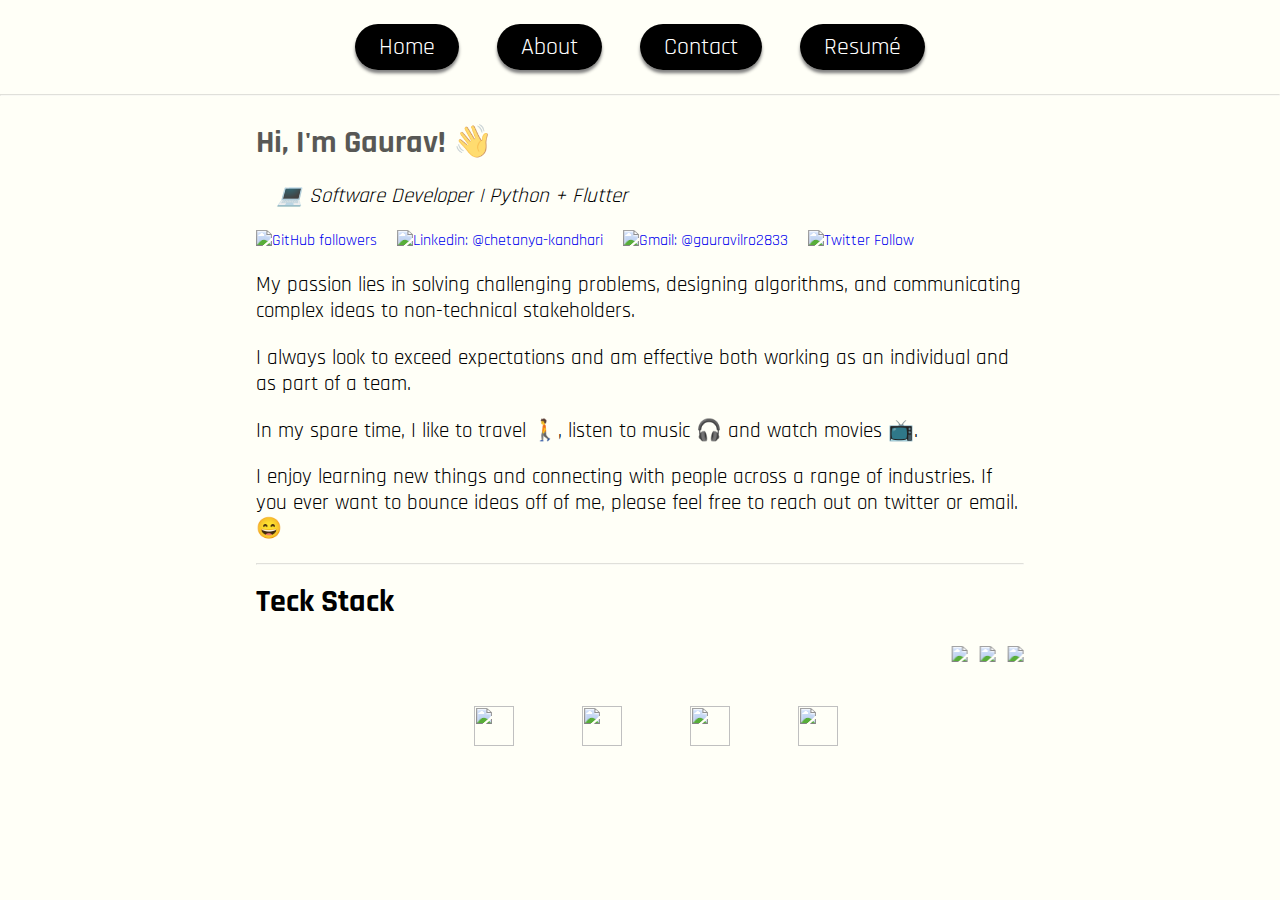
==== about.html @ f5dddbf3 "Initial Commit" ====
<!DOCTYPE html>
<html lang="en">

<head>
    <meta charset="UTF-8" />
    <meta http-equiv="X-UA-Compatible" content="IE=edge" />
    <meta name="viewport" content="width=device-width, initial-scale=1.0" />
    <title>Gaurav Agrawal</title>
    <link rel="stylesheet" href="style.css" />
    <link rel="preconnect" href="https://fonts.googleapis.com" />
    <link rel="preconnect" href="https://fonts.gstatic.com" crossorigin />
    <link href="https://fonts.googleapis.com/css2?family=Inter:wght@100&family=Rajdhani:wght@500&display=swap"
        rel="stylesheet" />
</head>

<body>
    <div class="nav_bar">
        <a class="content" href="index.html">Home</a>
        <a class="content" id="about" href="about.html">About</a>
        <a class="content" id="con" href="contact.html">Contact</a>
        <a class="content" href="assests/Resume.pdf" download>Resumé</a>
    </div>

    <hr class="line" />

    <div class="about_body">
        <div id="greet">
            <h1>Hi, I'm Gaurav! &#128075;</h1>
        </div>
        <div id="about_role">
            <p>&emsp;&#128187; Software Developer | Python + Flutter</p>
        </div>

        <a href="https://github.com/Gaurav-2803">
            <img alt="GitHub followers" src="https://img.shields.io/github/followers/Gaurav-2803?style=social" />
        </a>

        <a href="https://linkedin.com/in/gaurav2803">
            <img alt="Linkedin: @chetanya-kandhari"
                src="https://img.shields.io/badge/-Gaurav%20Agrawal-blue?style=flat-square&amp;logo=Linkedin&amp;logoColor=white&amp;link=https://www.linkedin.com/in/gaurav2803/" />
        </a>

        <a href="mailto:gauravilro2833@gmail.com">
            <img alt="Gmail: @gauravilro2833" src="https://img.shields.io/badge/Gmail-@gauravilro2833-red" />
        </a>

        <a href="https://twitter.com/Ranrovel8368">
            <img alt="Twitter Follow" src="https://img.shields.io/twitter/follow/Ranrovel8368?style=social" />
        </a>

        <p>
            My passion lies in solving challenging problems, designing algorithms,
            and communicating complex ideas to non-technical stakeholders.
        </p>

        <p>
            I always look to exceed expectations and am effective both working as an
            individual and as part of a team.
        </p>

        <p>
            In my spare time, I like to travel 🚶, listen to music 🎧 and watch
            movies 📺.
        </p>

        <p>
            I enjoy learning new things and connecting with people across a range of
            industries. If you ever want to bounce ideas off of me, please feel free
            to reach out on twitter or email. 😄
        </p>

        <hr class="line" />

        <h1 id="stack">Teck Stack</h1>
        <div class="tech_img">
            <marquee behavior="scroll" direction="left" scrollamount="10">
                <img src="https://cdn.iconscout.com/icon/free/png-256/c-58-1175247.png" />
                <img src="https://cdn.iconscout.com/icon/free/png-256/cplusplus-3521365-2944809.png" />
                <img src="https://cdn.iconscout.com/icon/free/png-256/java-59-1174952.png" />
                <img src="https://cdn.iconscout.com/icon/free/png-256/python-3628999-3030224.png" />
                <img src="https://cdn.iconscout.com/icon/free/png-256/flutter-2038877-1720090.png" />
                <img src="https://cdn.iconscout.com/icon/free/png-256/azure-1868965-1583129.png" />
                <img src="https://cdn.iconscout.com/icon/free/png-256/mysql-21-1174941.png" />
                <img src="https://cdn.iconscout.com/icon/free/png-256/mongodb-5-1175140.png" />
                <img src="https://cdn.iconscout.com/icon/free/png-256/git-18-1175219.png" />
                <img src="https://cdn.iconscout.com/icon/free/png-256/github-163-761603.png" />
                <img src="https://cdn.iconscout.com/icon/free/png-256/visual-studio-code-1868941-1583105.png" />
                <img src="https://cdn.iconscout.com/icon/free/png-256/html5-40-1175193.png" />
                <img src="https://cdn.iconscout.com/icon/free/png-256/css3-11-1175239.png" />
                <img
                    src="https://w1.pngwing.com/pngs/136/126/png-transparent-javascript-logo-angularjs-nodejs-computer-programming-web-development-computer-software-jquery-yellow.png" />
                <img src="https://mui.com/static/logo.png" />
                <img src="https://cdn.iconscout.com/icon/free/png-256/bootstrap-3628663-3029888.png" />
                <img src="https://cdn.iconscout.com/icon/free/png-256/figma-3521426-2944870.png" />
            </marquee>
        </div>

        <div class="icons1">
            <a id="github" href="https://github.com/Gaurav-2803" target="_blank">
                <img src="https://cdn.iconscout.com/icon/free/png-256/github-170-1175028.png" />
            </a>
            <a id="linkedin" href="https://linkedin.com/in/gaurav2803" target="_blank">
                <img src="https://cdn.iconscout.com/icon/free/png-256/linkedin-1464529-1239440.png" />
            </a>
            <a id="mail" href="mailto:gauravilro2833@gmail.com" target="_blank">
                <img src="https://cdn.iconscout.com/icon/free/png-256/mail-email-communication-letter-30537.png" />
            </a>
            <a id="twitter" href="https://twitter.com/Ranrovel8368" target="_blank">
                <img src="https://cdn.iconscout.com/icon/free/png-256/twitter-236-675864.png" />
            </a>
        </div>
    </div>
</body>

</html>
---- style.css ----
* {
    margin: 0;
    padding: 0;
}

body {
    background-color: #FFFFF7;
    min-width: 610px;
}

/* Navigation Bar */
.nav_bar {
    text-decoration: none;
    font-size: 1.5rem;
    font-family: 'Rajdhani', sans-serif;
    text-align: center;
    margin-top: 2rem;
    margin-bottom: 2rem;
    min-width: 610px;
}


#about {
    margin-left: 2rem;
    margin-right: 2rem;
}

#con {
    margin-right: 2rem;
}

.content {
    text-decoration: none;
    padding: 0.5rem 1.5rem 0.5rem 1.5rem;
    border-radius: 3rem;
    color: white;
    background-color: black;
    box-shadow: 0rem 0.2rem 0.2rem 0rem gray;
}

.content:hover {
    border-radius: 2rem;
    color: white;
    background-color: gray;
}

/* Line below nav bar */
.line {
    opacity: 0.3;
}

/* Profile Image */
#pic img:hover {
    transform: rotateX(20deg);
}

#pic img {
    height: 20rem;
    width: 20rem;
    border-radius: 10rem;
    box-shadow: 0rem 0.5rem 0.3rem 0rem gray;
}

#pic {
    margin: 0;
    text-align: center;
    margin-top: 9%;
}

/* Information */
.info {
    font-family: Cambria;
    font-size: 1.25rem;
    color: black;
    letter-spacing: 0.1rem;
}

.profile {
    text-align: center;
    margin-top: 2rem;
}

.icons a {
    text-decoration: none;
}

.icons img:hover {
    transform: rotate(20deg);
}

.icons img {
    text-decoration: none;
    height: 2.5rem;
    width: 2.5rem;
    margin-left: 2rem;
    margin-right: 0.5rem;
}

.icons {
    margin-top: 3rem;
    margin-bottom: 3rem;
}

/* Contact Me Decription */
.main {
    margin: 2% 20% 2% 20%;
}

#contact {
    font-size: 3rem;
}

.desc {
    text-align: left;
    font-family: Rajdhani;
    letter-spacing: 0.1rem;
}

#contact_msg {
    margin-top: 2rem;
    margin-bottom: 2rem;
    line-height: 1.5rem;
    font-size: 1.1rem;
}

/* Contact Me Form */

.name_email input {
    width: 47%;
    height: 2rem;
    border: 0.01rem solid gray;
    border-radius: 0.3rem;
    padding: 0.4rem 0rem 0.4rem 0.7rem;
}

.msg {
    margin-top: 1.2rem;
}

.msg textarea {
    width: 96%;
    height: 12rem;
    border: 0.01rem solid gray;
    border-radius: 0.3rem;
    padding-left: 0.8rem;
    padding-top: 0.8rem;
}

/* Submit Button */
.submit {
    margin-top: 2rem;
    text-align: right;
}

.submit input {
    text-decoration: none;
    font-family: 'Rajdhani', sans-serif;
    padding: 0.8rem 1.8rem 0.8rem 1.8rem;
    font-size: 1rem;
    border-radius: 3rem;
    color: white;
    background-color: black;
    box-shadow: 0rem 0.2rem 0.2rem 0rem gray;
    margin-bottom: 1.2rem;
}

.submit:hover {
    transform: translateY(-0.1rem);
}

/* Icons on Contact form */
.main a {
    text-decoration: none;
    margin-right: 1rem;
}

.icons1 img:hover {
    transform: rotate(-20deg);
}

.icons1 img {
    text-decoration: none;
    height: 2.5rem;
    width: 2.5rem;
    margin-left: 3rem;
}

.icons1 {
    margin-top: 2rem;
    text-align: center;
}

/* About Page */
.about_body {
    margin: 2% 20% 2% 20%;
    font-family: 'Rajdhani', sans-serif;
}

#greet {
    opacity: 0.65;
}

#about_role {
    font-style: italic;
}

.about_body a {
    margin-right: 1rem;
    text-decoration: none;
}

.about_body p {
    margin-top: 1.3rem;
    margin-bottom: 1.3rem;
    font-size: 1.3rem;
}

#stack {
    margin-top: 1rem;
    margin-bottom: 1.5rem;
}

.tech_img img {
    height: 2.9rem;
    width: auto;
    padding-left: 0.5rem;
}
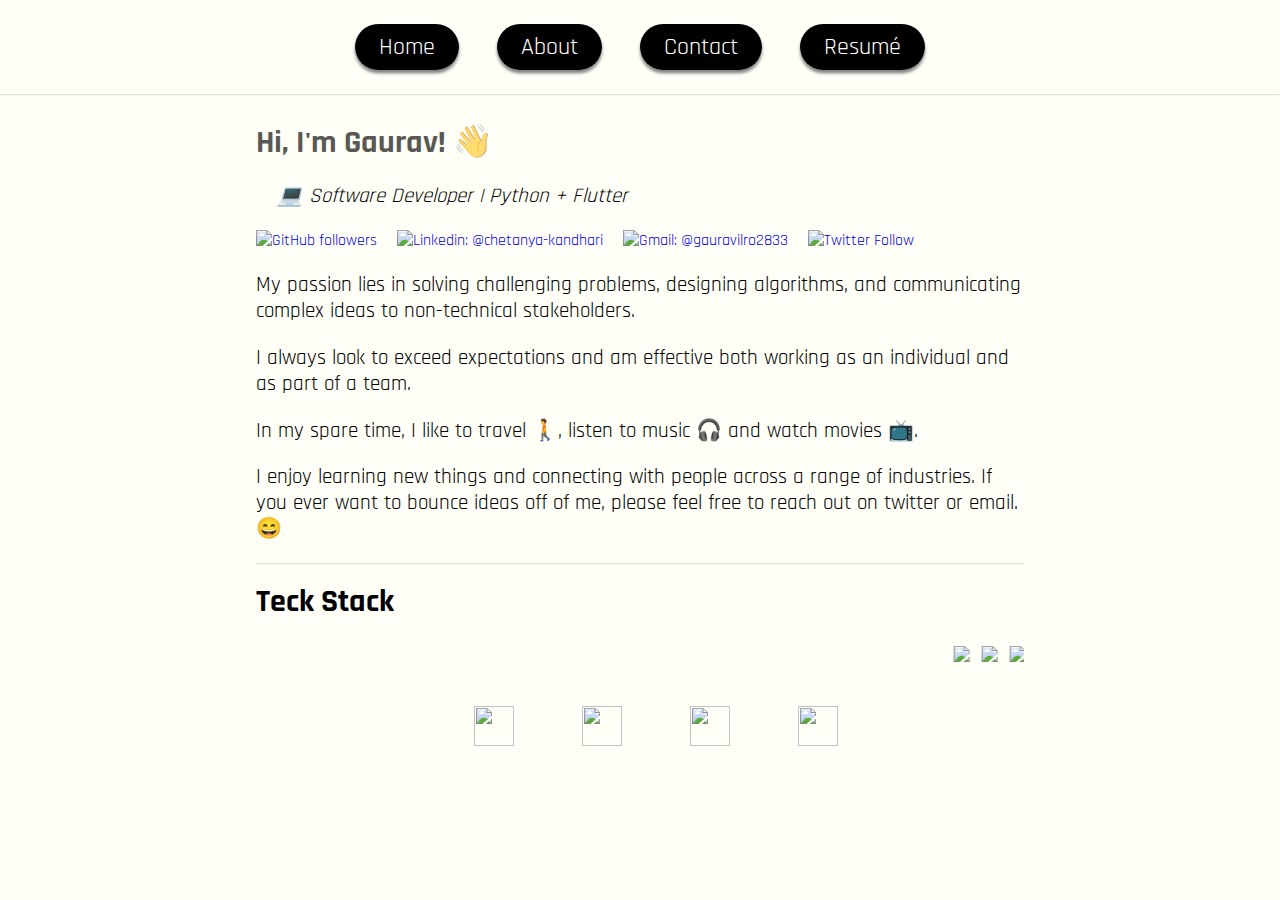
==== commit 8091dfbf: "Resume updated" ====
--- a/about.html
+++ b/about.html
@@ -1,115 +1,115 @@
-<!DOCTYPE html>
-<html lang="en">
-
-<head>
-    <meta charset="UTF-8" />
-    <meta http-equiv="X-UA-Compatible" content="IE=edge" />
-    <meta name="viewport" content="width=device-width, initial-scale=1.0" />
-    <title>Gaurav Agrawal</title>
-    <link rel="stylesheet" href="style.css" />
-    <link rel="preconnect" href="https://fonts.googleapis.com" />
-    <link rel="preconnect" href="https://fonts.gstatic.com" crossorigin />
-    <link href="https://fonts.googleapis.com/css2?family=Inter:wght@100&family=Rajdhani:wght@500&display=swap"
-        rel="stylesheet" />
-</head>
-
-<body>
-    <div class="nav_bar">
-        <a class="content" href="index.html">Home</a>
-        <a class="content" id="about" href="about.html">About</a>
-        <a class="content" id="con" href="contact.html">Contact</a>
-        <a class="content" href="assests/Resume.pdf" download>Resumé</a>
-    </div>
-
-    <hr class="line" />
-
-    <div class="about_body">
-        <div id="greet">
-            <h1>Hi, I'm Gaurav! &#128075;</h1>
-        </div>
-        <div id="about_role">
-            <p>&emsp;&#128187; Software Developer | Python + Flutter</p>
-        </div>
-
-        <a href="https://github.com/Gaurav-2803">
-            <img alt="GitHub followers" src="https://img.shields.io/github/followers/Gaurav-2803?style=social" />
-        </a>
-
-        <a href="https://linkedin.com/in/gaurav2803">
-            <img alt="Linkedin: @chetanya-kandhari"
-                src="https://img.shields.io/badge/-Gaurav%20Agrawal-blue?style=flat-square&amp;logo=Linkedin&amp;logoColor=white&amp;link=https://www.linkedin.com/in/gaurav2803/" />
-        </a>
-
-        <a href="mailto:gauravilro2833@gmail.com">
-            <img alt="Gmail: @gauravilro2833" src="https://img.shields.io/badge/Gmail-@gauravilro2833-red" />
-        </a>
-
-        <a href="https://twitter.com/Ranrovel8368">
-            <img alt="Twitter Follow" src="https://img.shields.io/twitter/follow/Ranrovel8368?style=social" />
-        </a>
-
-        <p>
-            My passion lies in solving challenging problems, designing algorithms,
-            and communicating complex ideas to non-technical stakeholders.
-        </p>
-
-        <p>
-            I always look to exceed expectations and am effective both working as an
-            individual and as part of a team.
-        </p>
-
-        <p>
-            In my spare time, I like to travel 🚶, listen to music 🎧 and watch
-            movies 📺.
-        </p>
-
-        <p>
-            I enjoy learning new things and connecting with people across a range of
-            industries. If you ever want to bounce ideas off of me, please feel free
-            to reach out on twitter or email. 😄
-        </p>
-
-        <hr class="line" />
-
-        <h1 id="stack">Teck Stack</h1>
-        <div class="tech_img">
-            <marquee behavior="scroll" direction="left" scrollamount="10">
-                <img src="https://cdn.iconscout.com/icon/free/png-256/c-58-1175247.png" />
-                <img src="https://cdn.iconscout.com/icon/free/png-256/cplusplus-3521365-2944809.png" />
-                <img src="https://cdn.iconscout.com/icon/free/png-256/java-59-1174952.png" />
-                <img src="https://cdn.iconscout.com/icon/free/png-256/python-3628999-3030224.png" />
-                <img src="https://cdn.iconscout.com/icon/free/png-256/flutter-2038877-1720090.png" />
-                <img src="https://cdn.iconscout.com/icon/free/png-256/azure-1868965-1583129.png" />
-                <img src="https://cdn.iconscout.com/icon/free/png-256/mysql-21-1174941.png" />
-                <img src="https://cdn.iconscout.com/icon/free/png-256/mongodb-5-1175140.png" />
-                <img src="https://cdn.iconscout.com/icon/free/png-256/git-18-1175219.png" />
-                <img src="https://cdn.iconscout.com/icon/free/png-256/github-163-761603.png" />
-                <img src="https://cdn.iconscout.com/icon/free/png-256/visual-studio-code-1868941-1583105.png" />
-                <img src="https://cdn.iconscout.com/icon/free/png-256/html5-40-1175193.png" />
-                <img src="https://cdn.iconscout.com/icon/free/png-256/css3-11-1175239.png" />
-                <img
-                    src="https://w1.pngwing.com/pngs/136/126/png-transparent-javascript-logo-angularjs-nodejs-computer-programming-web-development-computer-software-jquery-yellow.png" />
-                <img src="https://mui.com/static/logo.png" />
-                <img src="https://cdn.iconscout.com/icon/free/png-256/bootstrap-3628663-3029888.png" />
-                <img src="https://cdn.iconscout.com/icon/free/png-256/figma-3521426-2944870.png" />
-            </marquee>
-        </div>
-
-        <div class="icons1">
-            <a id="github" href="https://github.com/Gaurav-2803" target="_blank">
-                <img src="https://cdn.iconscout.com/icon/free/png-256/github-170-1175028.png" />
-            </a>
-            <a id="linkedin" href="https://linkedin.com/in/gaurav2803" target="_blank">
-                <img src="https://cdn.iconscout.com/icon/free/png-256/linkedin-1464529-1239440.png" />
-            </a>
-            <a id="mail" href="mailto:gauravilro2833@gmail.com" target="_blank">
-                <img src="https://cdn.iconscout.com/icon/free/png-256/mail-email-communication-letter-30537.png" />
-            </a>
-            <a id="twitter" href="https://twitter.com/Ranrovel8368" target="_blank">
-                <img src="https://cdn.iconscout.com/icon/free/png-256/twitter-236-675864.png" />
-            </a>
-        </div>
-    </div>
-</body>
-
+<!DOCTYPE html>
+<html lang="en">
+
+<head>
+    <meta charset="UTF-8" />
+    <meta http-equiv="X-UA-Compatible" content="IE=edge" />
+    <meta name="viewport" content="width=device-width, initial-scale=1.0" />
+    <title>Gaurav Agrawal</title>
+    <link rel="stylesheet" href="style.css" />
+    <link rel="preconnect" href="https://fonts.googleapis.com" />
+    <link rel="preconnect" href="https://fonts.gstatic.com" crossorigin />
+    <link href="https://fonts.googleapis.com/css2?family=Inter:wght@100&family=Rajdhani:wght@500&display=swap"
+        rel="stylesheet" />
+</head>
+
+<body>
+    <div class="nav_bar">
+        <a class="content" href="index.html">Home</a>
+        <a class="content" id="about" href="about.html">About</a>
+        <a class="content" id="con" href="contact.html">Contact</a>
+        <a class="content" href="assests/Resume.pdf" download>Resumé</a>
+    </div>
+
+    <hr class="line" />
+
+    <div class="about_body">
+        <div id="greet">
+            <h1>Hi, I'm Gaurav! &#128075;</h1>
+        </div>
+        <div id="about_role">
+            <p>&emsp;&#128187; Software Developer | Python + Flutter</p>
+        </div>
+
+        <a href="https://github.com/Gaurav-2803">
+            <img alt="GitHub followers" src="https://img.shields.io/github/followers/Gaurav-2803?style=social" />
+        </a>
+
+        <a href="https://linkedin.com/in/gaurav2803">
+            <img alt="Linkedin: @chetanya-kandhari"
+                src="https://img.shields.io/badge/-Gaurav%20Agrawal-blue?style=flat-square&amp;logo=Linkedin&amp;logoColor=white&amp;link=https://www.linkedin.com/in/gaurav2803/" />
+        </a>
+
+        <a href="mailto:gauravilro2833@gmail.com">
+            <img alt="Gmail: @gauravilro2833" src="https://img.shields.io/badge/Gmail-@gauravilro2833-red" />
+        </a>
+
+        <a href="https://twitter.com/Ranrovel8368">
+            <img alt="Twitter Follow" src="https://img.shields.io/twitter/follow/Ranrovel8368?style=social" />
+        </a>
+
+        <p>
+            My passion lies in solving challenging problems, designing algorithms,
+            and communicating complex ideas to non-technical stakeholders.
+        </p>
+
+        <p>
+            I always look to exceed expectations and am effective both working as an
+            individual and as part of a team.
+        </p>
+
+        <p>
+            In my spare time, I like to travel 🚶, listen to music 🎧 and watch
+            movies 📺.
+        </p>
+
+        <p>
+            I enjoy learning new things and connecting with people across a range of
+            industries. If you ever want to bounce ideas off of me, please feel free
+            to reach out on twitter or email. 😄
+        </p>
+
+        <hr class="line" />
+
+        <h1 id="stack">Teck Stack</h1>
+        <div class="tech_img">
+            <marquee behavior="scroll" direction="left" scrollamount="10">
+                <img src="https://cdn.iconscout.com/icon/free/png-256/c-58-1175247.png" />
+                <img src="https://cdn.iconscout.com/icon/free/png-256/cplusplus-3521365-2944809.png" />
+                <img src="https://cdn.iconscout.com/icon/free/png-256/java-59-1174952.png" />
+                <img src="https://cdn.iconscout.com/icon/free/png-256/python-3628999-3030224.png" />
+                <img src="https://cdn.iconscout.com/icon/free/png-256/flutter-2038877-1720090.png" />
+                <img src="https://cdn.iconscout.com/icon/free/png-256/azure-1868965-1583129.png" />
+                <img src="https://cdn.iconscout.com/icon/free/png-256/mysql-21-1174941.png" />
+                <img src="https://cdn.iconscout.com/icon/free/png-256/mongodb-5-1175140.png" />
+                <img src="https://cdn.iconscout.com/icon/free/png-256/git-18-1175219.png" />
+                <img src="https://cdn.iconscout.com/icon/free/png-256/github-163-761603.png" />
+                <img src="https://cdn.iconscout.com/icon/free/png-256/visual-studio-code-1868941-1583105.png" />
+                <img src="https://cdn.iconscout.com/icon/free/png-256/html5-40-1175193.png" />
+                <img src="https://cdn.iconscout.com/icon/free/png-256/css3-11-1175239.png" />
+                <img
+                    src="https://w1.pngwing.com/pngs/136/126/png-transparent-javascript-logo-angularjs-nodejs-computer-programming-web-development-computer-software-jquery-yellow.png" />
+                <img src="https://mui.com/static/logo.png" />
+                <img src="https://cdn.iconscout.com/icon/free/png-256/bootstrap-3628663-3029888.png" />
+                <img src="https://cdn.iconscout.com/icon/free/png-256/figma-3521426-2944870.png" />
+            </marquee>
+        </div>
+
+        <div class="icons1">
+            <a id="github" href="https://github.com/Gaurav-2803" target="_blank">
+                <img src="https://cdn.iconscout.com/icon/free/png-256/github-170-1175028.png" />
+            </a>
+            <a id="linkedin" href="https://linkedin.com/in/gaurav2803" target="_blank">
+                <img src="https://cdn.iconscout.com/icon/free/png-256/linkedin-1464529-1239440.png" />
+            </a>
+            <a id="mail" href="mailto:gauravilro2833@gmail.com" target="_blank">
+                <img src="https://cdn.iconscout.com/icon/free/png-256/mail-email-communication-letter-30537.png" />
+            </a>
+            <a id="twitter" href="https://twitter.com/Ranrovel8368" target="_blank">
+                <img src="https://cdn.iconscout.com/icon/free/png-256/twitter-236-675864.png" />
+            </a>
+        </div>
+    </div>
+</body>
+
 </html>--- a/style.css
+++ b/style.css
@@ -1,227 +1,227 @@
-* {
-    margin: 0;
-    padding: 0;
-}
-
-body {
-    background-color: #FFFFF7;
-    min-width: 610px;
-}
-
-/* Navigation Bar */
-.nav_bar {
-    text-decoration: none;
-    font-size: 1.5rem;
-    font-family: 'Rajdhani', sans-serif;
-    text-align: center;
-    margin-top: 2rem;
-    margin-bottom: 2rem;
-    min-width: 610px;
-}
-
-
-#about {
-    margin-left: 2rem;
-    margin-right: 2rem;
-}
-
-#con {
-    margin-right: 2rem;
-}
-
-.content {
-    text-decoration: none;
-    padding: 0.5rem 1.5rem 0.5rem 1.5rem;
-    border-radius: 3rem;
-    color: white;
-    background-color: black;
-    box-shadow: 0rem 0.2rem 0.2rem 0rem gray;
-}
-
-.content:hover {
-    border-radius: 2rem;
-    color: white;
-    background-color: gray;
-}
-
-/* Line below nav bar */
-.line {
-    opacity: 0.3;
-}
-
-/* Profile Image */
-#pic img:hover {
-    transform: rotateX(20deg);
-}
-
-#pic img {
-    height: 20rem;
-    width: 20rem;
-    border-radius: 10rem;
-    box-shadow: 0rem 0.5rem 0.3rem 0rem gray;
-}
-
-#pic {
-    margin: 0;
-    text-align: center;
-    margin-top: 9%;
-}
-
-/* Information */
-.info {
-    font-family: Cambria;
-    font-size: 1.25rem;
-    color: black;
-    letter-spacing: 0.1rem;
-}
-
-.profile {
-    text-align: center;
-    margin-top: 2rem;
-}
-
-.icons a {
-    text-decoration: none;
-}
-
-.icons img:hover {
-    transform: rotate(20deg);
-}
-
-.icons img {
-    text-decoration: none;
-    height: 2.5rem;
-    width: 2.5rem;
-    margin-left: 2rem;
-    margin-right: 0.5rem;
-}
-
-.icons {
-    margin-top: 3rem;
-    margin-bottom: 3rem;
-}
-
-/* Contact Me Decription */
-.main {
-    margin: 2% 20% 2% 20%;
-}
-
-#contact {
-    font-size: 3rem;
-}
-
-.desc {
-    text-align: left;
-    font-family: Rajdhani;
-    letter-spacing: 0.1rem;
-}
-
-#contact_msg {
-    margin-top: 2rem;
-    margin-bottom: 2rem;
-    line-height: 1.5rem;
-    font-size: 1.1rem;
-}
-
-/* Contact Me Form */
-
-.name_email input {
-    width: 47%;
-    height: 2rem;
-    border: 0.01rem solid gray;
-    border-radius: 0.3rem;
-    padding: 0.4rem 0rem 0.4rem 0.7rem;
-}
-
-.msg {
-    margin-top: 1.2rem;
-}
-
-.msg textarea {
-    width: 96%;
-    height: 12rem;
-    border: 0.01rem solid gray;
-    border-radius: 0.3rem;
-    padding-left: 0.8rem;
-    padding-top: 0.8rem;
-}
-
-/* Submit Button */
-.submit {
-    margin-top: 2rem;
-    text-align: right;
-}
-
-.submit input {
-    text-decoration: none;
-    font-family: 'Rajdhani', sans-serif;
-    padding: 0.8rem 1.8rem 0.8rem 1.8rem;
-    font-size: 1rem;
-    border-radius: 3rem;
-    color: white;
-    background-color: black;
-    box-shadow: 0rem 0.2rem 0.2rem 0rem gray;
-    margin-bottom: 1.2rem;
-}
-
-.submit:hover {
-    transform: translateY(-0.1rem);
-}
-
-/* Icons on Contact form */
-.main a {
-    text-decoration: none;
-    margin-right: 1rem;
-}
-
-.icons1 img:hover {
-    transform: rotate(-20deg);
-}
-
-.icons1 img {
-    text-decoration: none;
-    height: 2.5rem;
-    width: 2.5rem;
-    margin-left: 3rem;
-}
-
-.icons1 {
-    margin-top: 2rem;
-    text-align: center;
-}
-
-/* About Page */
-.about_body {
-    margin: 2% 20% 2% 20%;
-    font-family: 'Rajdhani', sans-serif;
-}
-
-#greet {
-    opacity: 0.65;
-}
-
-#about_role {
-    font-style: italic;
-}
-
-.about_body a {
-    margin-right: 1rem;
-    text-decoration: none;
-}
-
-.about_body p {
-    margin-top: 1.3rem;
-    margin-bottom: 1.3rem;
-    font-size: 1.3rem;
-}
-
-#stack {
-    margin-top: 1rem;
-    margin-bottom: 1.5rem;
-}
-
-.tech_img img {
-    height: 2.9rem;
-    width: auto;
-    padding-left: 0.5rem;
+* {
+    margin: 0;
+    padding: 0;
+}
+
+body {
+    background-color: #FFFFF7;
+    min-width: 610px;
+}
+
+/* Navigation Bar */
+.nav_bar {
+    text-decoration: none;
+    font-size: 1.5rem;
+    font-family: 'Rajdhani', sans-serif;
+    text-align: center;
+    margin-top: 2rem;
+    margin-bottom: 2rem;
+    min-width: 610px;
+}
+
+
+#about {
+    margin-left: 2rem;
+    margin-right: 2rem;
+}
+
+#con {
+    margin-right: 2rem;
+}
+
+.content {
+    text-decoration: none;
+    padding: 0.5rem 1.5rem 0.5rem 1.5rem;
+    border-radius: 3rem;
+    color: white;
+    background-color: black;
+    box-shadow: 0rem 0.2rem 0.2rem 0rem gray;
+}
+
+.content:hover {
+    border-radius: 2rem;
+    color: white;
+    background-color: gray;
+}
+
+/* Line below nav bar */
+.line {
+    opacity: 0.3;
+}
+
+/* Profile Image */
+#pic img:hover {
+    transform: rotateX(20deg);
+}
+
+#pic img {
+    height: 20rem;
+    width: 20rem;
+    border-radius: 10rem;
+    box-shadow: 0rem 0.5rem 0.3rem 0rem gray;
+}
+
+#pic {
+    margin: 0;
+    text-align: center;
+    margin-top: 9%;
+}
+
+/* Information */
+.info {
+    font-family: Cambria;
+    font-size: 1.25rem;
+    color: black;
+    letter-spacing: 0.1rem;
+}
+
+.profile {
+    text-align: center;
+    margin-top: 2rem;
+}
+
+.icons a {
+    text-decoration: none;
+}
+
+.icons img:hover {
+    transform: rotate(20deg);
+}
+
+.icons img {
+    text-decoration: none;
+    height: 2.5rem;
+    width: 2.5rem;
+    margin-left: 2rem;
+    margin-right: 0.5rem;
+}
+
+.icons {
+    margin-top: 3rem;
+    margin-bottom: 3rem;
+}
+
+/* Contact Me Decription */
+.main {
+    margin: 2% 20% 2% 20%;
+}
+
+#contact {
+    font-size: 3rem;
+}
+
+.desc {
+    text-align: left;
+    font-family: Rajdhani;
+    letter-spacing: 0.1rem;
+}
+
+#contact_msg {
+    margin-top: 2rem;
+    margin-bottom: 2rem;
+    line-height: 1.5rem;
+    font-size: 1.1rem;
+}
+
+/* Contact Me Form */
+
+.name_email input {
+    width: 47%;
+    height: 2rem;
+    border: 0.01rem solid gray;
+    border-radius: 0.3rem;
+    padding: 0.4rem 0rem 0.4rem 0.7rem;
+}
+
+.msg {
+    margin-top: 1.2rem;
+}
+
+.msg textarea {
+    width: 96%;
+    height: 12rem;
+    border: 0.01rem solid gray;
+    border-radius: 0.3rem;
+    padding-left: 0.8rem;
+    padding-top: 0.8rem;
+}
+
+/* Submit Button */
+.submit {
+    margin-top: 2rem;
+    text-align: right;
+}
+
+.submit input {
+    text-decoration: none;
+    font-family: 'Rajdhani', sans-serif;
+    padding: 0.8rem 1.8rem 0.8rem 1.8rem;
+    font-size: 1rem;
+    border-radius: 3rem;
+    color: white;
+    background-color: black;
+    box-shadow: 0rem 0.2rem 0.2rem 0rem gray;
+    margin-bottom: 1.2rem;
+}
+
+.submit:hover {
+    transform: translateY(-0.1rem);
+}
+
+/* Icons on Contact form */
+.main a {
+    text-decoration: none;
+    margin-right: 1rem;
+}
+
+.icons1 img:hover {
+    transform: rotate(-20deg);
+}
+
+.icons1 img {
+    text-decoration: none;
+    height: 2.5rem;
+    width: 2.5rem;
+    margin-left: 3rem;
+}
+
+.icons1 {
+    margin-top: 2rem;
+    text-align: center;
+}
+
+/* About Page */
+.about_body {
+    margin: 2% 20% 2% 20%;
+    font-family: 'Rajdhani', sans-serif;
+}
+
+#greet {
+    opacity: 0.65;
+}
+
+#about_role {
+    font-style: italic;
+}
+
+.about_body a {
+    margin-right: 1rem;
+    text-decoration: none;
+}
+
+.about_body p {
+    margin-top: 1.3rem;
+    margin-bottom: 1.3rem;
+    font-size: 1.3rem;
+}
+
+#stack {
+    margin-top: 1rem;
+    margin-bottom: 1.5rem;
+}
+
+.tech_img img {
+    height: 2.9rem;
+    width: auto;
+    padding-left: 0.5rem;
 }